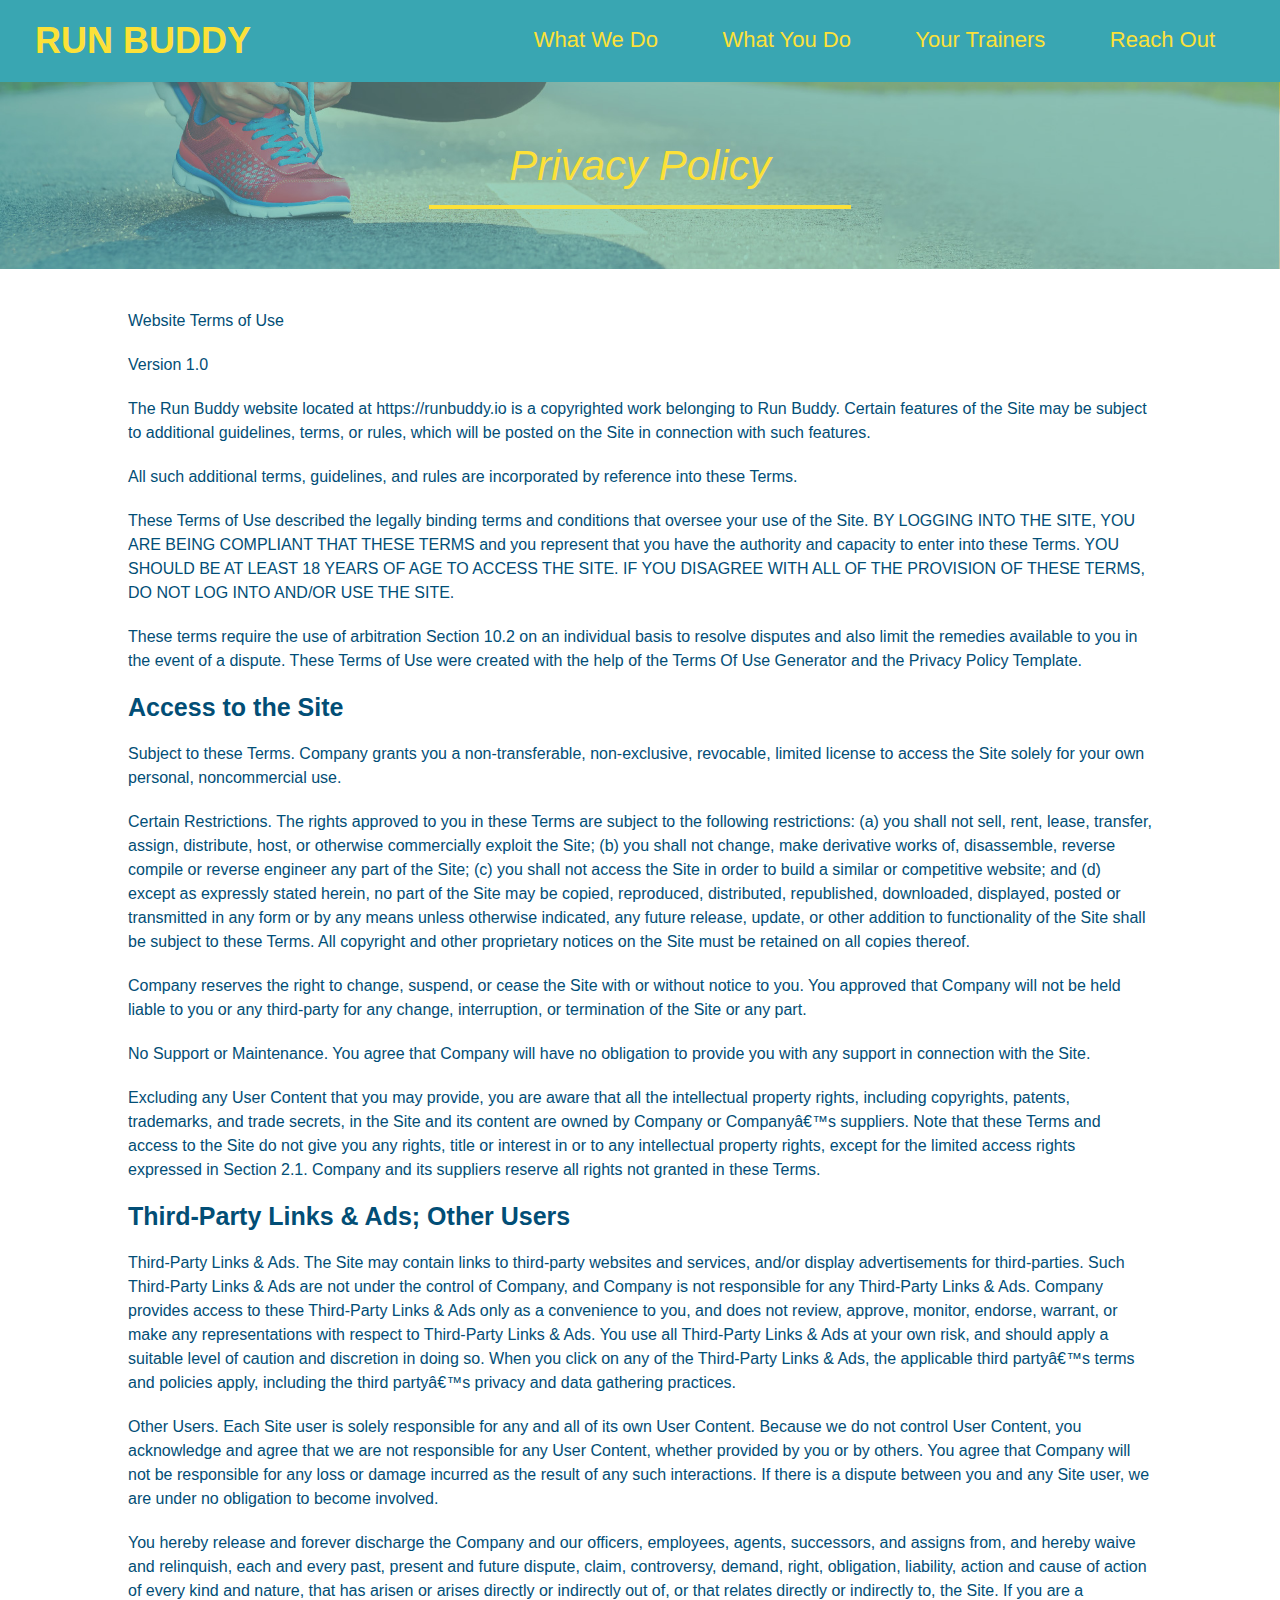
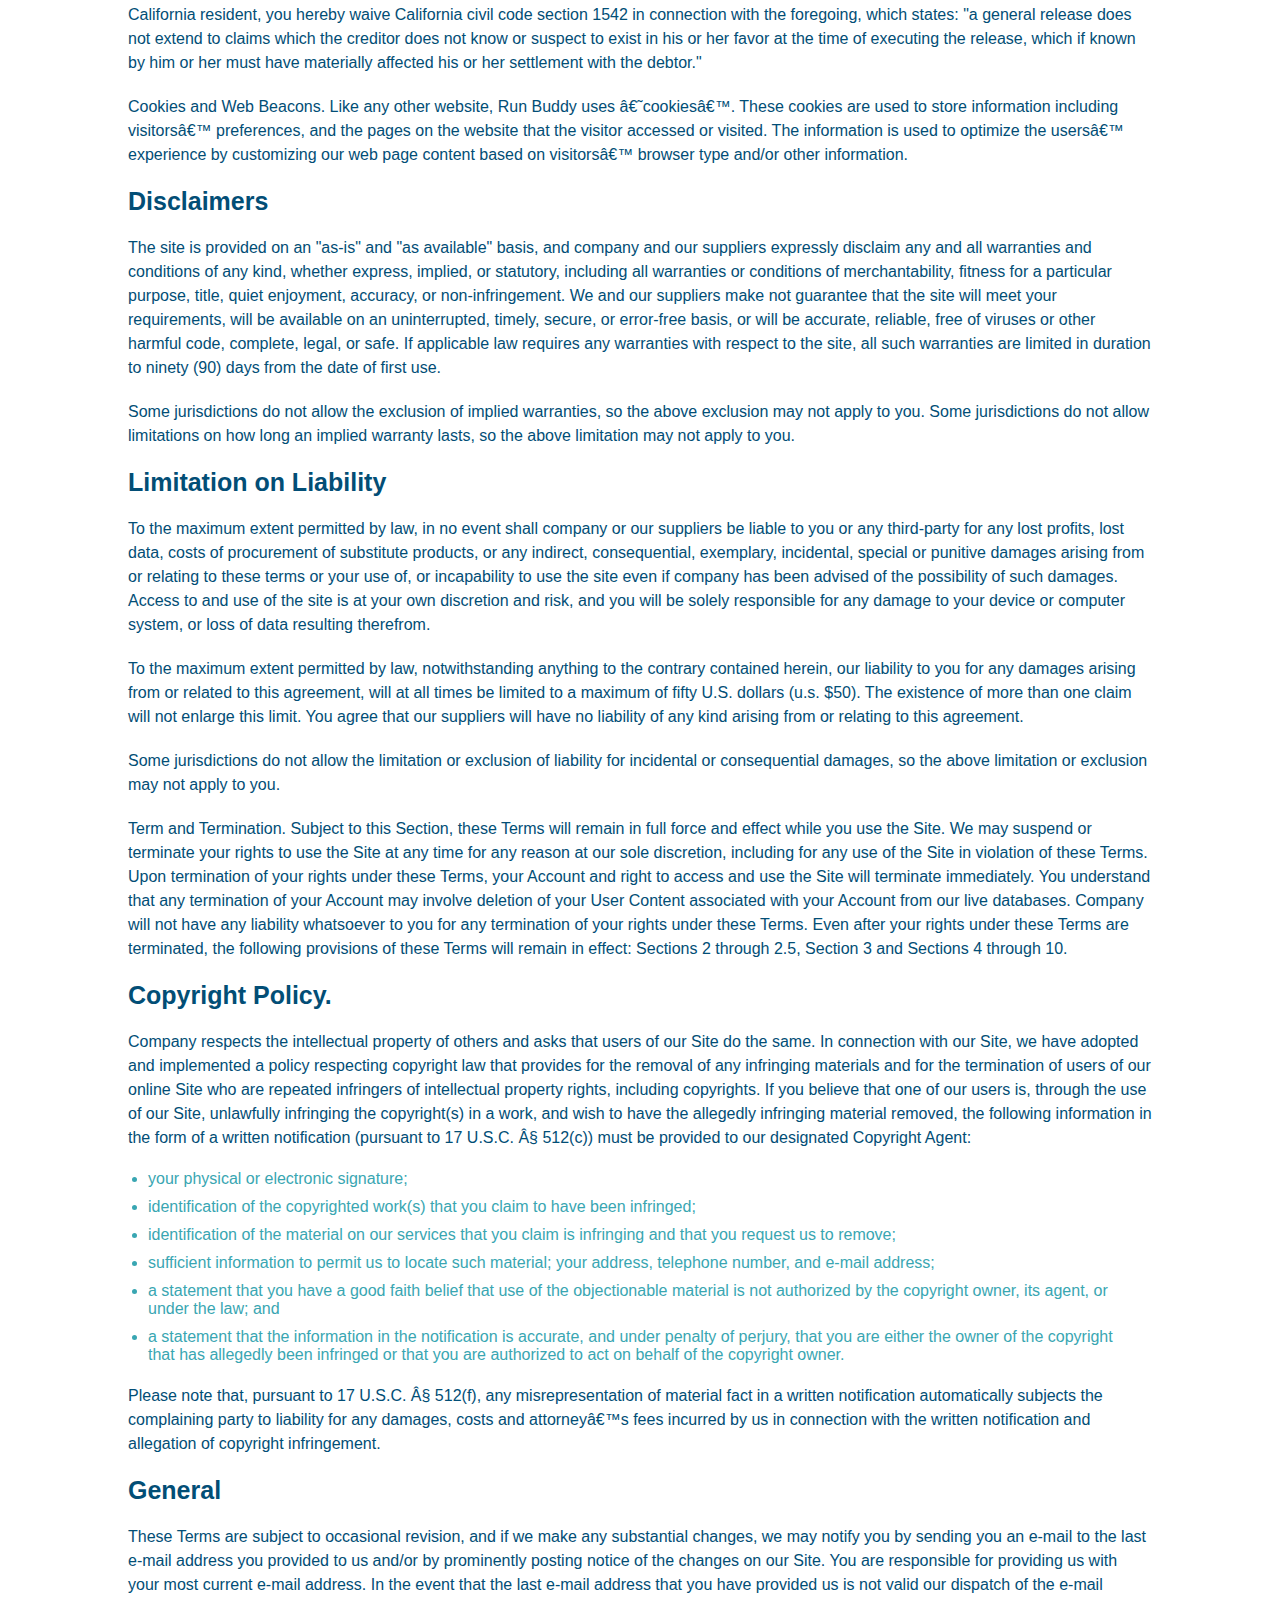
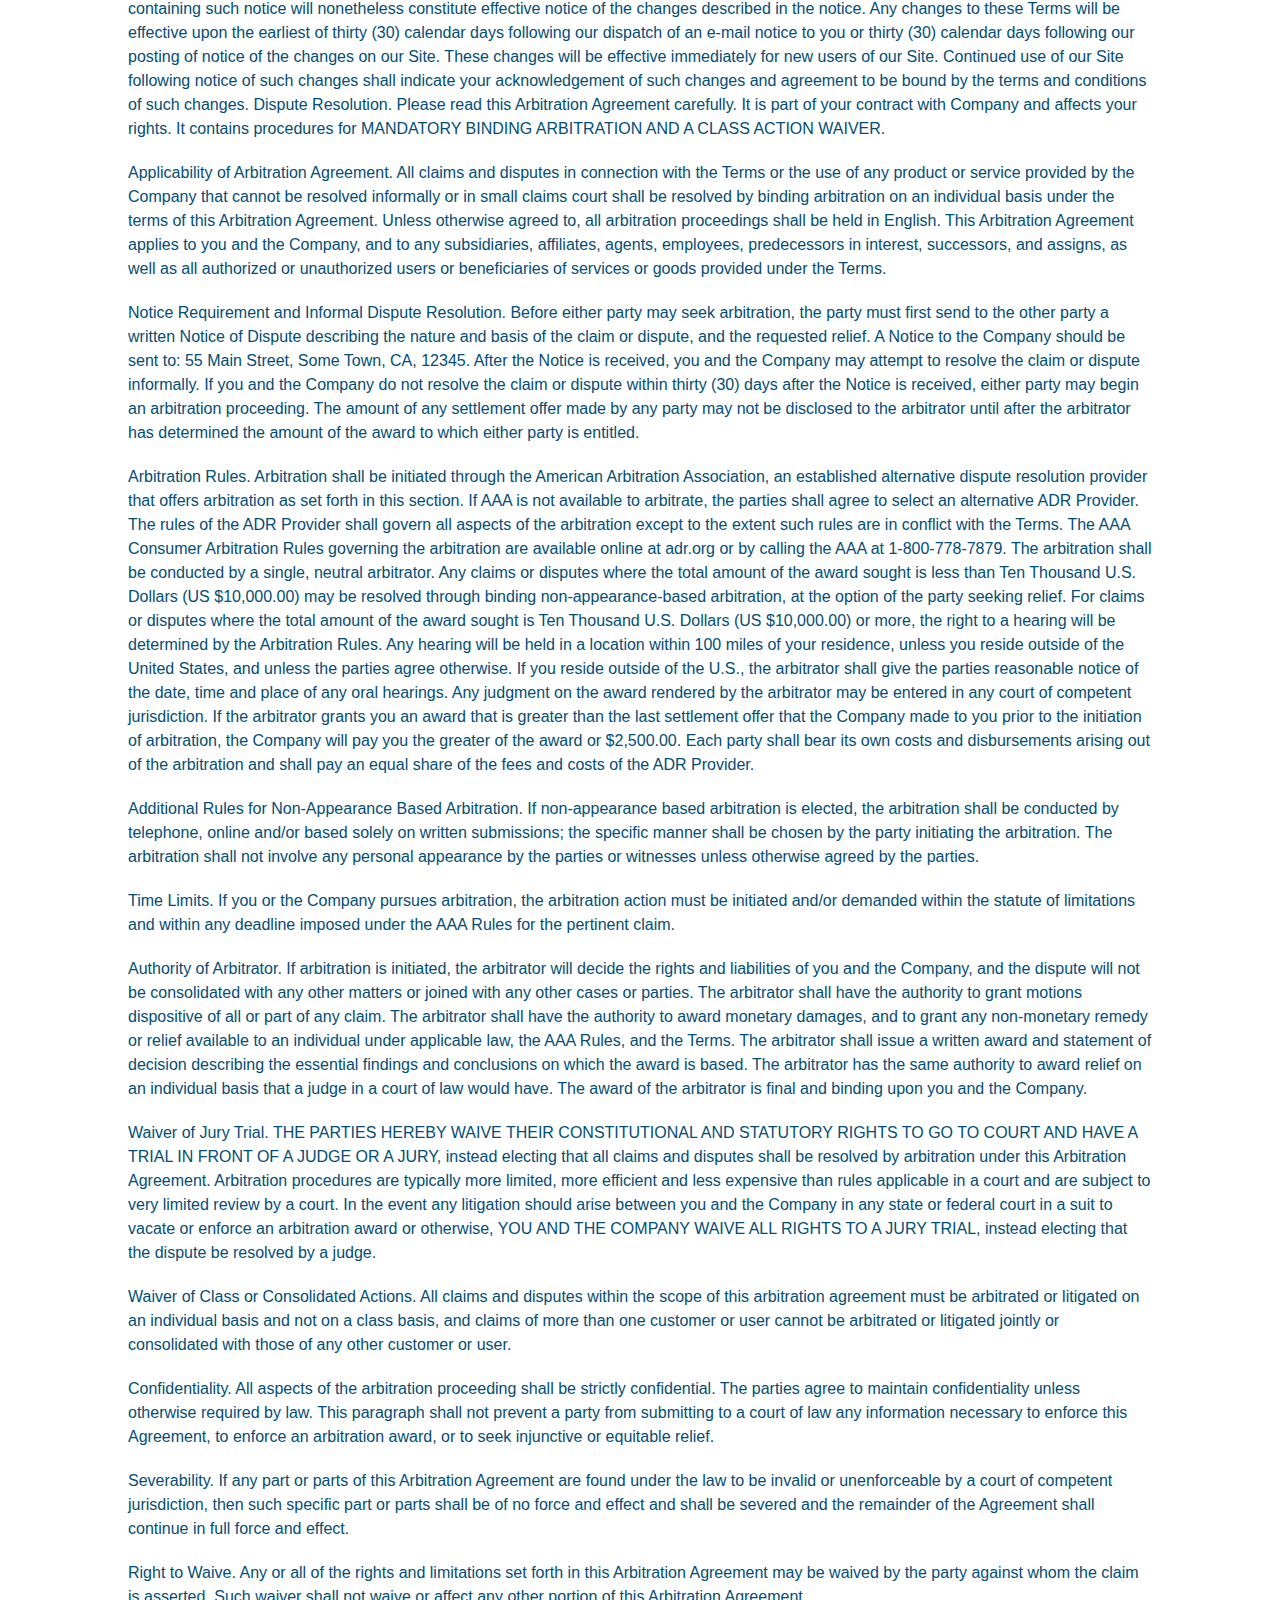
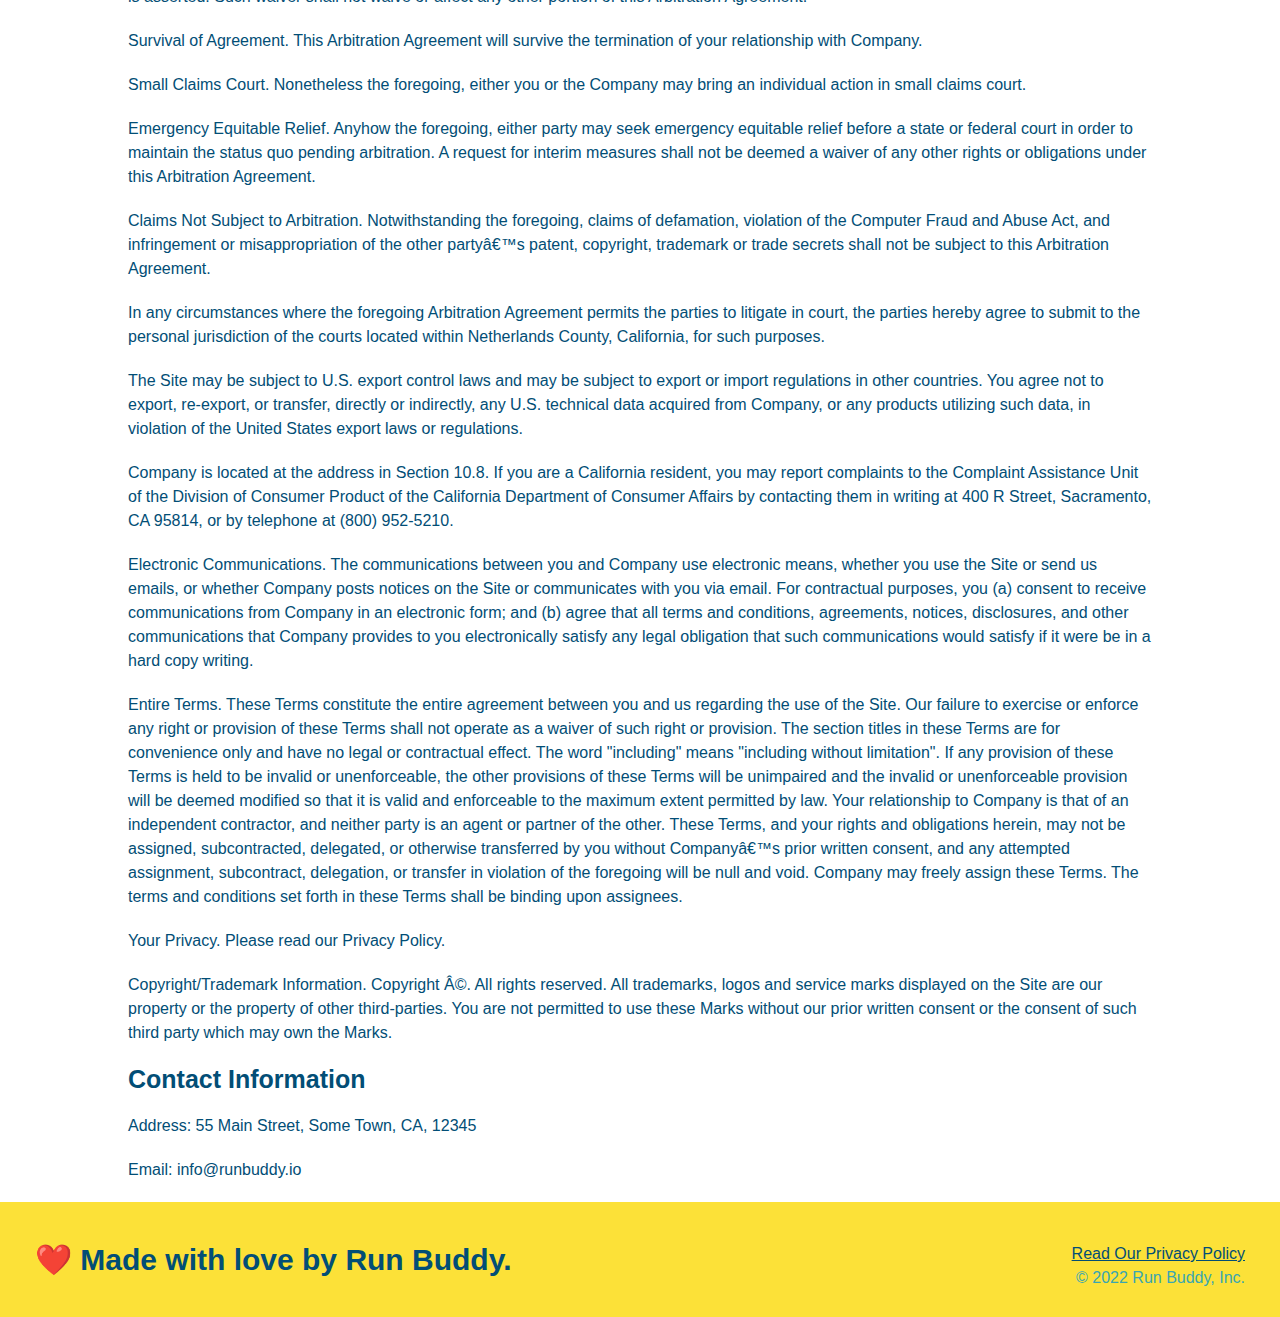
==== privacy-policy.html @ 457706b3 "Added privacy policy." ====
<!DOCTYPE html>
<html lang="en">
    <head>
        <link rel="stylesheet" href="./assets/css/style.css" />
        <link rel="stylesheet" href="./assets/css/secondary-styles.css" />
        <meta charset="UTF-8" />
        <title>Privacy Policy - Run Buddy</title>
    </head>
    <body>
        <!-- Navigation -->
        <header>
            <h1>
                <a href="./index.html">RUN BUDDY</a>
            </h1>
            <nav>
                <ul>
                    <li>
                        <a href="./index.html#what-we-do">What We Do</a>
                    </li>
                    <li>
                        <a href="./index.html#what-you-do">What You Do</a>
                    </li>
                    <li>
                        <a href="./index.html#your-trainers">Your Trainers</a>
                    </li>
                    <li>
                        <a href="./index.html#reach-out">Reach Out</a>
                    </li>
                </ul>
            </nav>
        </header>

        <section class="hero">
            <h2 class="page-title">Privacy Policy</h2>
        </section>

        <article class="secondary-content">
            <p>Website Terms of Use</p>

            <p>Version 1.0</p>

            <p>
                The Run Buddy website located at https://runbuddy.io is a copyrighted work belonging to Run Buddy.
                Certain features of the Site may be subject to additional guidelines, terms, or rules, which will be
                posted on the Site in connection with such features.
            </p>

            <p>All such additional terms, guidelines, and rules are incorporated by reference into these Terms.</p>

            <p>
                These Terms of Use described the legally binding terms and conditions that oversee your use of the Site.
                BY LOGGING INTO THE SITE, YOU ARE BEING COMPLIANT THAT THESE TERMS and you represent that you have the
                authority and capacity to enter into these Terms. YOU SHOULD BE AT LEAST 18 YEARS OF AGE TO ACCESS THE
                SITE. IF YOU DISAGREE WITH ALL OF THE PROVISION OF THESE TERMS, DO NOT LOG INTO AND/OR USE THE SITE.
            </p>

            <p>
                These terms require the use of arbitration Section 10.2 on an individual basis to resolve disputes and
                also limit the remedies available to you in the event of a dispute. These Terms of Use were created with
                the help of the Terms Of Use Generator and the Privacy Policy Template.
            </p>

            <h3>Access to the Site</h3>

            <p>
                Subject to these Terms. Company grants you a non-transferable, non-exclusive, revocable, limited license
                to access the Site solely for your own personal, noncommercial use.
            </p>

            <p>
                Certain Restrictions. The rights approved to you in these Terms are subject to the following
                restrictions: (a) you shall not sell, rent, lease, transfer, assign, distribute, host, or otherwise
                commercially exploit the Site; (b) you shall not change, make derivative works of, disassemble, reverse
                compile or reverse engineer any part of the Site; (c) you shall not access the Site in order to build a
                similar or competitive website; and (d) except as expressly stated herein, no part of the Site may be
                copied, reproduced, distributed, republished, downloaded, displayed, posted or transmitted in any form
                or by any means unless otherwise indicated, any future release, update, or other addition to
                functionality of the Site shall be subject to these Terms. All copyright and other proprietary notices
                on the Site must be retained on all copies thereof.
            </p>

            <p>
                Company reserves the right to change, suspend, or cease the Site with or without notice to you. You
                approved that Company will not be held liable to you or any third-party for any change, interruption, or
                termination of the Site or any part.
            </p>

            <p>
                No Support or Maintenance. You agree that Company will have no obligation to provide you with any
                support in connection with the Site.
            </p>

            <p>
                Excluding any User Content that you may provide, you are aware that all the intellectual property
                rights, including copyrights, patents, trademarks, and trade secrets, in the Site and its content are
                owned by Company or Companyâ€™s suppliers. Note that these Terms and access to the Site do not give you
                any rights, title or interest in or to any intellectual property rights, except for the limited access
                rights expressed in Section 2.1. Company and its suppliers reserve all rights not granted in these
                Terms.
            </p>

            <h3>Third-Party Links & Ads; Other Users</h3>

            <p>
                Third-Party Links & Ads. The Site may contain links to third-party websites and services, and/or display
                advertisements for third-parties. Such Third-Party Links & Ads are not under the control of Company, and
                Company is not responsible for any Third-Party Links & Ads. Company provides access to these Third-Party
                Links & Ads only as a convenience to you, and does not review, approve, monitor, endorse, warrant, or
                make any representations with respect to Third-Party Links & Ads. You use all Third-Party Links & Ads at
                your own risk, and should apply a suitable level of caution and discretion in doing so. When you click
                on any of the Third-Party Links & Ads, the applicable third partyâ€™s terms and policies apply,
                including the third partyâ€™s privacy and data gathering practices.
            </p>

            <p>
                Other Users. Each Site user is solely responsible for any and all of its own User Content. Because we do
                not control User Content, you acknowledge and agree that we are not responsible for any User Content,
                whether provided by you or by others. You agree that Company will not be responsible for any loss or
                damage incurred as the result of any such interactions. If there is a dispute between you and any Site
                user, we are under no obligation to become involved.
            </p>

            <p>
                You hereby release and forever discharge the Company and our officers, employees, agents, successors,
                and assigns from, and hereby waive and relinquish, each and every past, present and future dispute,
                claim, controversy, demand, right, obligation, liability, action and cause of action of every kind and
                nature, that has arisen or arises directly or indirectly out of, or that relates directly or indirectly
                to, the Site. If you are a California resident, you hereby waive California civil code section 1542 in
                connection with the foregoing, which states: "a general release does not extend to claims which the
                creditor does not know or suspect to exist in his or her favor at the time of executing the release,
                which if known by him or her must have materially affected his or her settlement with the debtor."
            </p>

            <p>
                Cookies and Web Beacons. Like any other website, Run Buddy uses â€˜cookiesâ€™. These cookies are used to
                store information including visitorsâ€™ preferences, and the pages on the website that the visitor
                accessed or visited. The information is used to optimize the usersâ€™ experience by customizing our web
                page content based on visitorsâ€™ browser type and/or other information.
            </p>

            <h3>Disclaimers</h3>

            <p>
                The site is provided on an "as-is" and "as available" basis, and company and our suppliers expressly
                disclaim any and all warranties and conditions of any kind, whether express, implied, or statutory,
                including all warranties or conditions of merchantability, fitness for a particular purpose, title,
                quiet enjoyment, accuracy, or non-infringement. We and our suppliers make not guarantee that the site
                will meet your requirements, will be available on an uninterrupted, timely, secure, or error-free basis,
                or will be accurate, reliable, free of viruses or other harmful code, complete, legal, or safe. If
                applicable law requires any warranties with respect to the site, all such warranties are limited in
                duration to ninety (90) days from the date of first use.
            </p>

            <p>
                Some jurisdictions do not allow the exclusion of implied warranties, so the above exclusion may not
                apply to you. Some jurisdictions do not allow limitations on how long an implied warranty lasts, so the
                above limitation may not apply to you.
            </p>

            <h3>Limitation on Liability</h3>

            <p>
                To the maximum extent permitted by law, in no event shall company or our suppliers be liable to you or
                any third-party for any lost profits, lost data, costs of procurement of substitute products, or any
                indirect, consequential, exemplary, incidental, special or punitive damages arising from or relating to
                these terms or your use of, or incapability to use the site even if company has been advised of the
                possibility of such damages. Access to and use of the site is at your own discretion and risk, and you
                will be solely responsible for any damage to your device or computer system, or loss of data resulting
                therefrom.
            </p>

            <p>
                To the maximum extent permitted by law, notwithstanding anything to the contrary contained herein, our
                liability to you for any damages arising from or related to this agreement, will at all times be limited
                to a maximum of fifty U.S. dollars (u.s. $50). The existence of more than one claim will not enlarge
                this limit. You agree that our suppliers will have no liability of any kind arising from or relating to
                this agreement.
            </p>

            <p>
                Some jurisdictions do not allow the limitation or exclusion of liability for incidental or consequential
                damages, so the above limitation or exclusion may not apply to you.
            </p>

            <p>
                Term and Termination. Subject to this Section, these Terms will remain in full force and effect while
                you use the Site. We may suspend or terminate your rights to use the Site at any time for any reason at
                our sole discretion, including for any use of the Site in violation of these Terms. Upon termination of
                your rights under these Terms, your Account and right to access and use the Site will terminate
                immediately. You understand that any termination of your Account may involve deletion of your User
                Content associated with your Account from our live databases. Company will not have any liability
                whatsoever to you for any termination of your rights under these Terms. Even after your rights under
                these Terms are terminated, the following provisions of these Terms will remain in effect: Sections 2
                through 2.5, Section 3 and Sections 4 through 10.
            </p>

            <h3>Copyright Policy.</h3>

            <p>
                Company respects the intellectual property of others and asks that users of our Site do the same. In
                connection with our Site, we have adopted and implemented a policy respecting copyright law that
                provides for the removal of any infringing materials and for the termination of users of our online Site
                who are repeated infringers of intellectual property rights, including copyrights. If you believe that
                one of our users is, through the use of our Site, unlawfully infringing the copyright(s) in a work, and
                wish to have the allegedly infringing material removed, the following information in the form of a
                written notification (pursuant to 17 U.S.C. Â§ 512(c)) must be provided to our designated Copyright
                Agent:
            </p>

            <ul>
                <li>your physical or electronic signature;</li>
                <li>identification of the copyrighted work(s) that you claim to have been infringed;</li>
                <li>
                    identification of the material on our services that you claim is infringing and that you request us
                    to remove;
                </li>
                <li>
                    sufficient information to permit us to locate such material; your address, telephone number, and
                    e-mail address;
                </li>
                <li>
                    a statement that you have a good faith belief that use of the objectionable material is not
                    authorized by the copyright owner, its agent, or under the law; and
                </li>
                <li>
                    a statement that the information in the notification is accurate, and under penalty of perjury, that
                    you are either the owner of the copyright that has allegedly been infringed or that you are
                    authorized to act on behalf of the copyright owner.
                </li>
            </ul>

            <p>
                Please note that, pursuant to 17 U.S.C. Â§ 512(f), any misrepresentation of material fact in a written
                notification automatically subjects the complaining party to liability for any damages, costs and
                attorneyâ€™s fees incurred by us in connection with the written notification and allegation of copyright
                infringement.
            </p>

            <h3>General</h3>

            <p>
                These Terms are subject to occasional revision, and if we make any substantial changes, we may notify
                you by sending you an e-mail to the last e-mail address you provided to us and/or by prominently posting
                notice of the changes on our Site. You are responsible for providing us with your most current e-mail
                address. In the event that the last e-mail address that you have provided us is not valid our dispatch
                of the e-mail containing such notice will nonetheless constitute effective notice of the changes
                described in the notice. Any changes to these Terms will be effective upon the earliest of thirty (30)
                calendar days following our dispatch of an e-mail notice to you or thirty (30) calendar days following
                our posting of notice of the changes on our Site. These changes will be effective immediately for new
                users of our Site. Continued use of our Site following notice of such changes shall indicate your
                acknowledgement of such changes and agreement to be bound by the terms and conditions of such changes.
                Dispute Resolution. Please read this Arbitration Agreement carefully. It is part of your contract with
                Company and affects your rights. It contains procedures for MANDATORY BINDING ARBITRATION AND A CLASS
                ACTION WAIVER.
            </p>

            <p>
                Applicability of Arbitration Agreement. All claims and disputes in connection with the Terms or the use
                of any product or service provided by the Company that cannot be resolved informally or in small claims
                court shall be resolved by binding arbitration on an individual basis under the terms of this
                Arbitration Agreement. Unless otherwise agreed to, all arbitration proceedings shall be held in English.
                This Arbitration Agreement applies to you and the Company, and to any subsidiaries, affiliates, agents,
                employees, predecessors in interest, successors, and assigns, as well as all authorized or unauthorized
                users or beneficiaries of services or goods provided under the Terms.
            </p>

            <p>
                Notice Requirement and Informal Dispute Resolution. Before either party may seek arbitration, the party
                must first send to the other party a written Notice of Dispute describing the nature and basis of the
                claim or dispute, and the requested relief. A Notice to the Company should be sent to: 55 Main Street,
                Some Town, CA, 12345. After the Notice is received, you and the Company may attempt to resolve the claim
                or dispute informally. If you and the Company do not resolve the claim or dispute within thirty (30)
                days after the Notice is received, either party may begin an arbitration proceeding. The amount of any
                settlement offer made by any party may not be disclosed to the arbitrator until after the arbitrator has
                determined the amount of the award to which either party is entitled.
            </p>

            <p>
                Arbitration Rules. Arbitration shall be initiated through the American Arbitration Association, an
                established alternative dispute resolution provider that offers arbitration as set forth in this
                section. If AAA is not available to arbitrate, the parties shall agree to select an alternative ADR
                Provider. The rules of the ADR Provider shall govern all aspects of the arbitration except to the extent
                such rules are in conflict with the Terms. The AAA Consumer Arbitration Rules governing the arbitration
                are available online at adr.org or by calling the AAA at 1-800-778-7879. The arbitration shall be
                conducted by a single, neutral arbitrator. Any claims or disputes where the total amount of the award
                sought is less than Ten Thousand U.S. Dollars (US $10,000.00) may be resolved through binding
                non-appearance-based arbitration, at the option of the party seeking relief. For claims or disputes
                where the total amount of the award sought is Ten Thousand U.S. Dollars (US $10,000.00) or more, the
                right to a hearing will be determined by the Arbitration Rules. Any hearing will be held in a location
                within 100 miles of your residence, unless you reside outside of the United States, and unless the
                parties agree otherwise. If you reside outside of the U.S., the arbitrator shall give the parties
                reasonable notice of the date, time and place of any oral hearings. Any judgment on the award rendered
                by the arbitrator may be entered in any court of competent jurisdiction. If the arbitrator grants you an
                award that is greater than the last settlement offer that the Company made to you prior to the
                initiation of arbitration, the Company will pay you the greater of the award or $2,500.00. Each party
                shall bear its own costs and disbursements arising out of the arbitration and shall pay an equal share
                of the fees and costs of the ADR Provider.
            </p>

            <p>
                Additional Rules for Non-Appearance Based Arbitration. If non-appearance based arbitration is elected,
                the arbitration shall be conducted by telephone, online and/or based solely on written submissions; the
                specific manner shall be chosen by the party initiating the arbitration. The arbitration shall not
                involve any personal appearance by the parties or witnesses unless otherwise agreed by the parties.
            </p>

            <p>
                Time Limits. If you or the Company pursues arbitration, the arbitration action must be initiated and/or
                demanded within the statute of limitations and within any deadline imposed under the AAA Rules for the
                pertinent claim.
            </p>

            <p>
                Authority of Arbitrator. If arbitration is initiated, the arbitrator will decide the rights and
                liabilities of you and the Company, and the dispute will not be consolidated with any other matters or
                joined with any other cases or parties. The arbitrator shall have the authority to grant motions
                dispositive of all or part of any claim. The arbitrator shall have the authority to award monetary
                damages, and to grant any non-monetary remedy or relief available to an individual under applicable law,
                the AAA Rules, and the Terms. The arbitrator shall issue a written award and statement of decision
                describing the essential findings and conclusions on which the award is based. The arbitrator has the
                same authority to award relief on an individual basis that a judge in a court of law would have. The
                award of the arbitrator is final and binding upon you and the Company.
            </p>

            <p>
                Waiver of Jury Trial. THE PARTIES HEREBY WAIVE THEIR CONSTITUTIONAL AND STATUTORY RIGHTS TO GO TO COURT
                AND HAVE A TRIAL IN FRONT OF A JUDGE OR A JURY, instead electing that all claims and disputes shall be
                resolved by arbitration under this Arbitration Agreement. Arbitration procedures are typically more
                limited, more efficient and less expensive than rules applicable in a court and are subject to very
                limited review by a court. In the event any litigation should arise between you and the Company in any
                state or federal court in a suit to vacate or enforce an arbitration award or otherwise, YOU AND THE
                COMPANY WAIVE ALL RIGHTS TO A JURY TRIAL, instead electing that the dispute be resolved by a judge.
            </p>

            <p>
                Waiver of Class or Consolidated Actions. All claims and disputes within the scope of this arbitration
                agreement must be arbitrated or litigated on an individual basis and not on a class basis, and claims of
                more than one customer or user cannot be arbitrated or litigated jointly or consolidated with those of
                any other customer or user.
            </p>

            <p>
                Confidentiality. All aspects of the arbitration proceeding shall be strictly confidential. The parties
                agree to maintain confidentiality unless otherwise required by law. This paragraph shall not prevent a
                party from submitting to a court of law any information necessary to enforce this Agreement, to enforce
                an arbitration award, or to seek injunctive or equitable relief.
            </p>

            <p>
                Severability. If any part or parts of this Arbitration Agreement are found under the law to be invalid
                or unenforceable by a court of competent jurisdiction, then such specific part or parts shall be of no
                force and effect and shall be severed and the remainder of the Agreement shall continue in full force
                and effect.
            </p>

            <p>
                Right to Waive. Any or all of the rights and limitations set forth in this Arbitration Agreement may be
                waived by the party against whom the claim is asserted. Such waiver shall not waive or affect any other
                portion of this Arbitration Agreement.
            </p>

            <p>
                Survival of Agreement. This Arbitration Agreement will survive the termination of your relationship with
                Company.
            </p>

            <p>
                Small Claims Court. Nonetheless the foregoing, either you or the Company may bring an individual action
                in small claims court.
            </p>

            <p>
                Emergency Equitable Relief. Anyhow the foregoing, either party may seek emergency equitable relief
                before a state or federal court in order to maintain the status quo pending arbitration. A request for
                interim measures shall not be deemed a waiver of any other rights or obligations under this Arbitration
                Agreement.
            </p>

            <p>
                Claims Not Subject to Arbitration. Notwithstanding the foregoing, claims of defamation, violation of the
                Computer Fraud and Abuse Act, and infringement or misappropriation of the other partyâ€™s patent,
                copyright, trademark or trade secrets shall not be subject to this Arbitration Agreement.
            </p>

            <p>
                In any circumstances where the foregoing Arbitration Agreement permits the parties to litigate in court,
                the parties hereby agree to submit to the personal jurisdiction of the courts located within Netherlands
                County, California, for such purposes.
            </p>

            <p>
                The Site may be subject to U.S. export control laws and may be subject to export or import regulations
                in other countries. You agree not to export, re-export, or transfer, directly or indirectly, any U.S.
                technical data acquired from Company, or any products utilizing such data, in violation of the United
                States export laws or regulations.
            </p>

            <p>
                Company is located at the address in Section 10.8. If you are a California resident, you may report
                complaints to the Complaint Assistance Unit of the Division of Consumer Product of the California
                Department of Consumer Affairs by contacting them in writing at 400 R Street, Sacramento, CA 95814, or
                by telephone at (800) 952-5210.
            </p>

            <p>
                Electronic Communications. The communications between you and Company use electronic means, whether you
                use the Site or send us emails, or whether Company posts notices on the Site or communicates with you
                via email. For contractual purposes, you (a) consent to receive communications from Company in an
                electronic form; and (b) agree that all terms and conditions, agreements, notices, disclosures, and
                other communications that Company provides to you electronically satisfy any legal obligation that such
                communications would satisfy if it were be in a hard copy writing.
            </p>

            <p>
                Entire Terms. These Terms constitute the entire agreement between you and us regarding the use of the
                Site. Our failure to exercise or enforce any right or provision of these Terms shall not operate as a
                waiver of such right or provision. The section titles in these Terms are for convenience only and have
                no legal or contractual effect. The word "including" means "including without limitation". If any
                provision of these Terms is held to be invalid or unenforceable, the other provisions of these Terms
                will be unimpaired and the invalid or unenforceable provision will be deemed modified so that it is
                valid and enforceable to the maximum extent permitted by law. Your relationship to Company is that of an
                independent contractor, and neither party is an agent or partner of the other. These Terms, and your
                rights and obligations herein, may not be assigned, subcontracted, delegated, or otherwise transferred
                by you without Companyâ€™s prior written consent, and any attempted assignment, subcontract, delegation,
                or transfer in violation of the foregoing will be null and void. Company may freely assign these Terms.
                The terms and conditions set forth in these Terms shall be binding upon assignees.
            </p>

            <p>Your Privacy. Please read our Privacy Policy.</p>

            <p>
                Copyright/Trademark Information. Copyright Â©. All rights reserved. All trademarks, logos and service
                marks displayed on the Site are our property or the property of other third-parties. You are not
                permitted to use these Marks without our prior written consent or the consent of such third party which
                may own the Marks.
            </p>

            <h3>Contact Information</h3>

            <p>Address: 55 Main Street, Some Town, CA, 12345</p>

            <p>Email: info@runbuddy.io</p>
        </article>

        <!-- Footer -->
        <footer>
            <h2>❤️ Made with love by Run Buddy.</h2>
            <div>
                <a href="#">Read Our Privacy Policy</a><br />
                &copy; 2022 Run Buddy, Inc.
            </div>
        </footer>
    </body>
</html>
---- assets/css/style.css ----
* {
    margin: 0;
    padding: 0;
    box-sizing: border-box;
}

/* This is a comment */
body {
    color: #39a6b2;
    font-family: Helvetica, Arial, sans-serif;
}

/* Apply Styles to HEader */
header {
    padding: 20px 35px;
    background-color: #39a6b2;
}

header h1 {
    font-weight: bold;
    font-size: 36px;
    color: #fce138;
    margin: 0;
    display: inline;
}

header a {
    text-decoration: none;
    color: #fce138;
}

header nav {
    float: right;
    margin: 7px 0;
}

header nav ul li {
    display: inline;
}

header nav ul li a {
    margin: 0 30px;
    font-weight: lighter;
    font-size: 22px;
}

footer {
    background: #fce138;
    width: 100%;
    padding: 40px 35px;
}

footer h2 {
    display: inline;
    color: #024e76;
    font-size: 30px;
    margin: 0;
}

footer div {
    float: right;
    line-height: 1.5;
    text-align: right;
}

footer a {
    color: #024e76;
}

section {
    padding: 60px;
}

.section-title {
    font-size: 55px;
    color: #024e76;
    margin-bottom: 35px;
    padding: 0 100px 20px 100px;
    display: inline-block;
    border-bottom: 3px solid;
}

.primary-border {
    border-color: #fce138;
}

.secondary-border {
    border-color: #39a6b2;
}

/* Hero Style Start */
.hero {
    background-image: url('../images/hero-bg.jpg');
    height: 600px;
    background-size: cover;
    background-position: center;
    position: relative;
}
/* Hero Style End */

.hero-form {
    color: #024e76;
    background-color: #fce138;
    padding: 20px;
    width: 500px;
    border: solid 3px #024e76;
    position: absolute;
    bottom: 120px;
    right: 140px;
}

.hero-form h3 {
    font-size: 24px;
    margin: 0;
}

.hero-form p {
    margin: 5px 0 15px 0;
}

.form-input {
    border: 1px solid #024e76;
    display: block;
    padding: 7px 15px;
    font-size: 16px;
    color: #024e76;
    width: 100%;
    margin-bottom: 15px;
}

.hero-form label {
    margin: 0 5px;
}

.hero-form button {
    background-color: #024e76;
    color: #fce138;
    padding: 10px 20px;
    border: none;
    font-size: 16px;
}

.intro {
    text-align: center;
}

.intro p {
    line-height: 1.7;
    color: #39a6b2;
    width: 80%;
    font-size: 20px;
    margin: 0 auto;
}

.steps {
    text-align: center;
    background: #fce138;
}

.steps div {
    margin-bottom: 80px;
}

.steps img {
    width: 15%;
    margin: 10px 0;
}

.steps h3 {
    color: #024e76;
    font-size: 46px;
    margin-top: 10px;
}

.steps p {
    color: #39a6b2;
    font-size: 23px;
}

.steps span {
    font-size: 38px;
}

.trainers {
    text-align: center;
}

.trainer {
    width: 900px;
    margin: 0 auto 30px auto;
    background: #024e76;
    color: #fce138;
    overflow: auto;
}

.trainer img {
    width: 35%;
    float: left;
}

.trainer-bio {
    padding: 35px;
    float: left;
    width: 65%;
}

.text-left {
    text-align: left;
}

.text-right {
    text-align: right;
}

.trainer-bio h3 {
    font-size: 32px;
    margin-bottom: 8px;
}

.trainer-bio h4 {
    font-weight: lighter;
    font-size: 26px;
    margin-bottom: 25px;
}

.trainer-bio p {
    font-size: 17px;
    line-height: 1.3;
}

/* Reach Out Styles Start */
.contact {
    text-align: center;
    background: #024e76;
}

.contact h2 {
    color: #fce138;
}

.contact-info iframe {
    width: 400px;
    height: 400px;
}

.contact-info div {
    width: 410px;
    display: inline-block;
    vertical-align: top;
    text-align: left;
    margin: 30px 0 0 60px;
    color: #ffffff;
}

.contact-info h3 {
    color: #fce138;
    font-size: 32px;
}

.contact-info p,
.contact-info address {
    margin: 20px 0;
    line-height: 1.5;
    font-size: 20px;
    font-style: normal;
}

.contact-info a {
    color: #fce138;
}
/* Reach Out Styles End */
---- assets/css/secondary-styles.css ----
/* homepage hero */
.hero {
    background-position: bottom;
    height: auto;
    text-align: center;
    margin-bottom: 40px;
}

/* secondary page hero */
/* .hero-secondary {
    margin: 20px;
    background-color: black;
    font-size: 20px;
    color: red;
} */

/* Page Title */
.page-title {
    color: #fce138;
    display: inline-block;
    border-bottom: 4px solid #fce138;
    padding: 0 80px 15px 80px;
    font-weight: normal;
    font-size: 42px;
    font-style: italic;
}

.secondary-content {
    width: 80%;
    margin: 0 auto;
    color: #024e76;
}

.secondary-content h3 {
    font-size: 25px;
    margin: 20px 0;
}

.secondary-content p {
    font-size: 16px;
    line-height: 1.5;
    margin: 20px 0;
}

.secondary-content ul {
    margin: 15px 20px;
}

.secondary-content li {
    color: #39a6b2;
    margin: 10px 0;
}
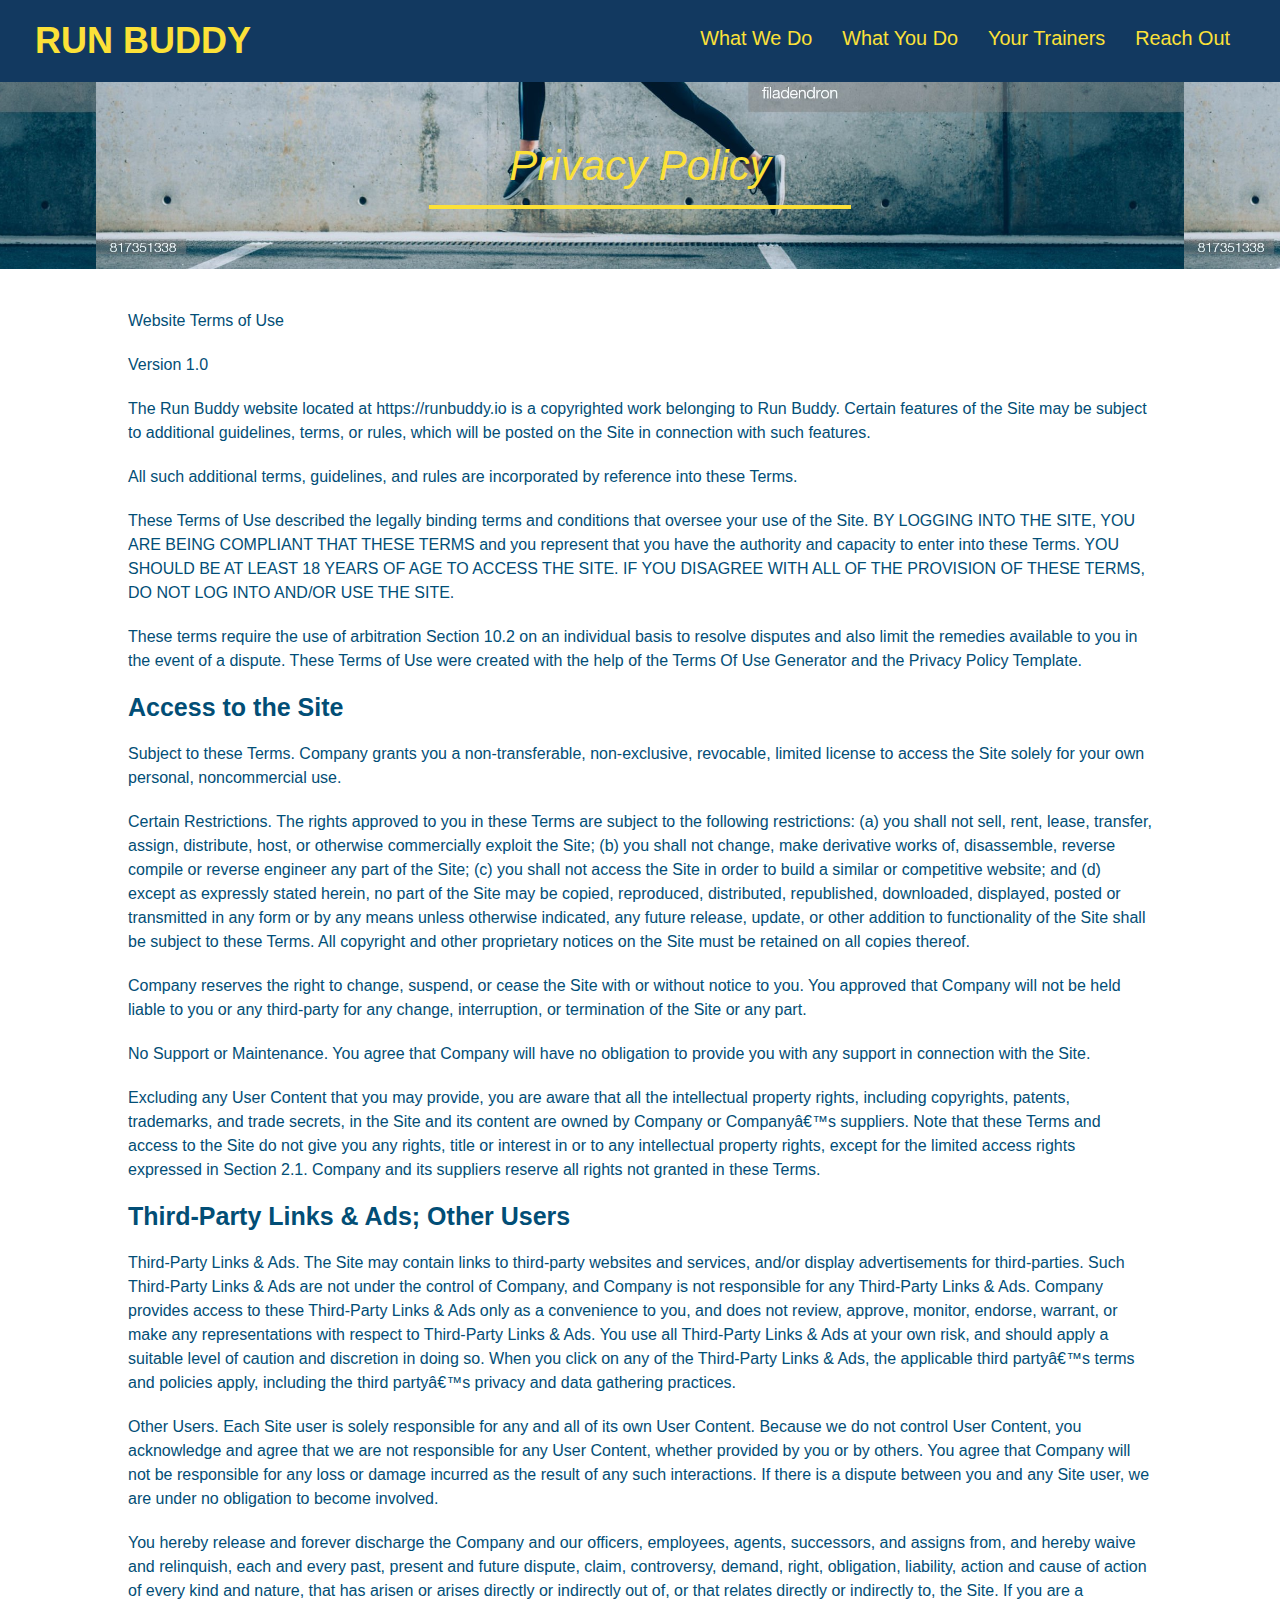
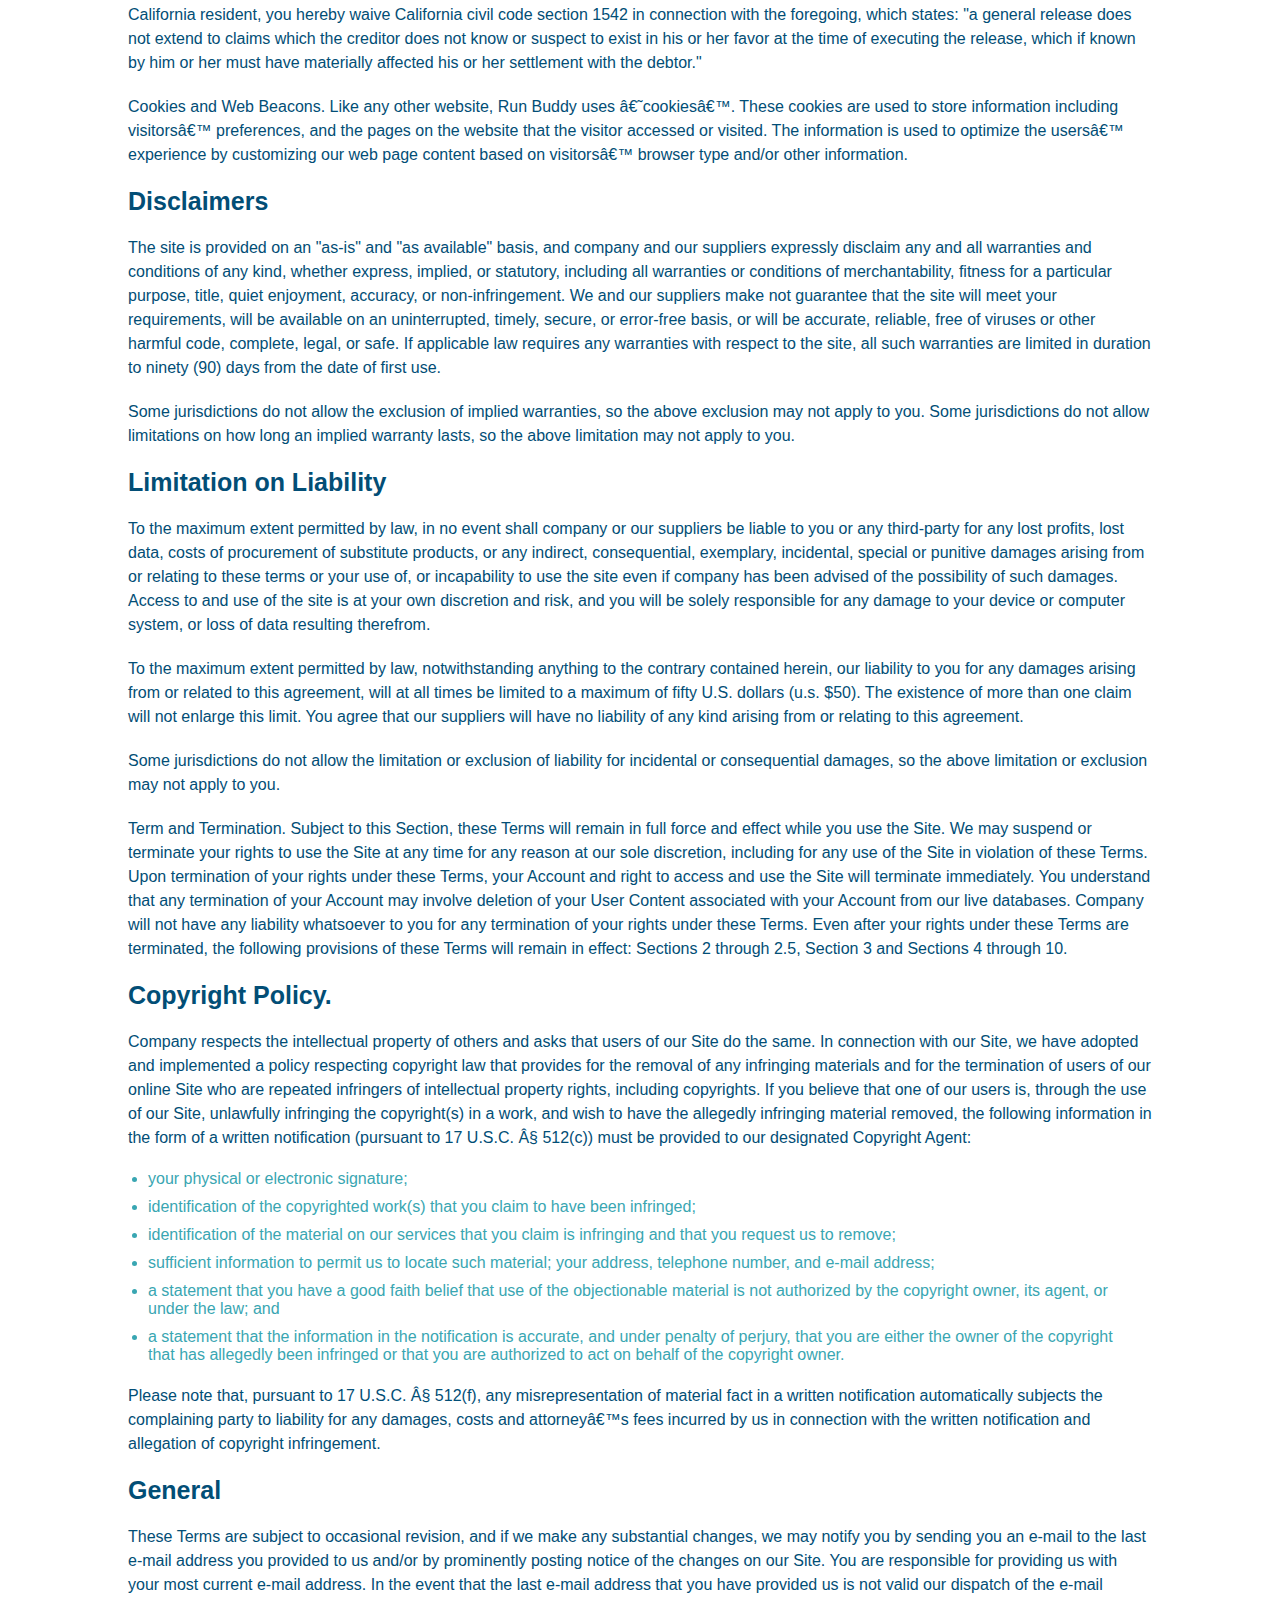
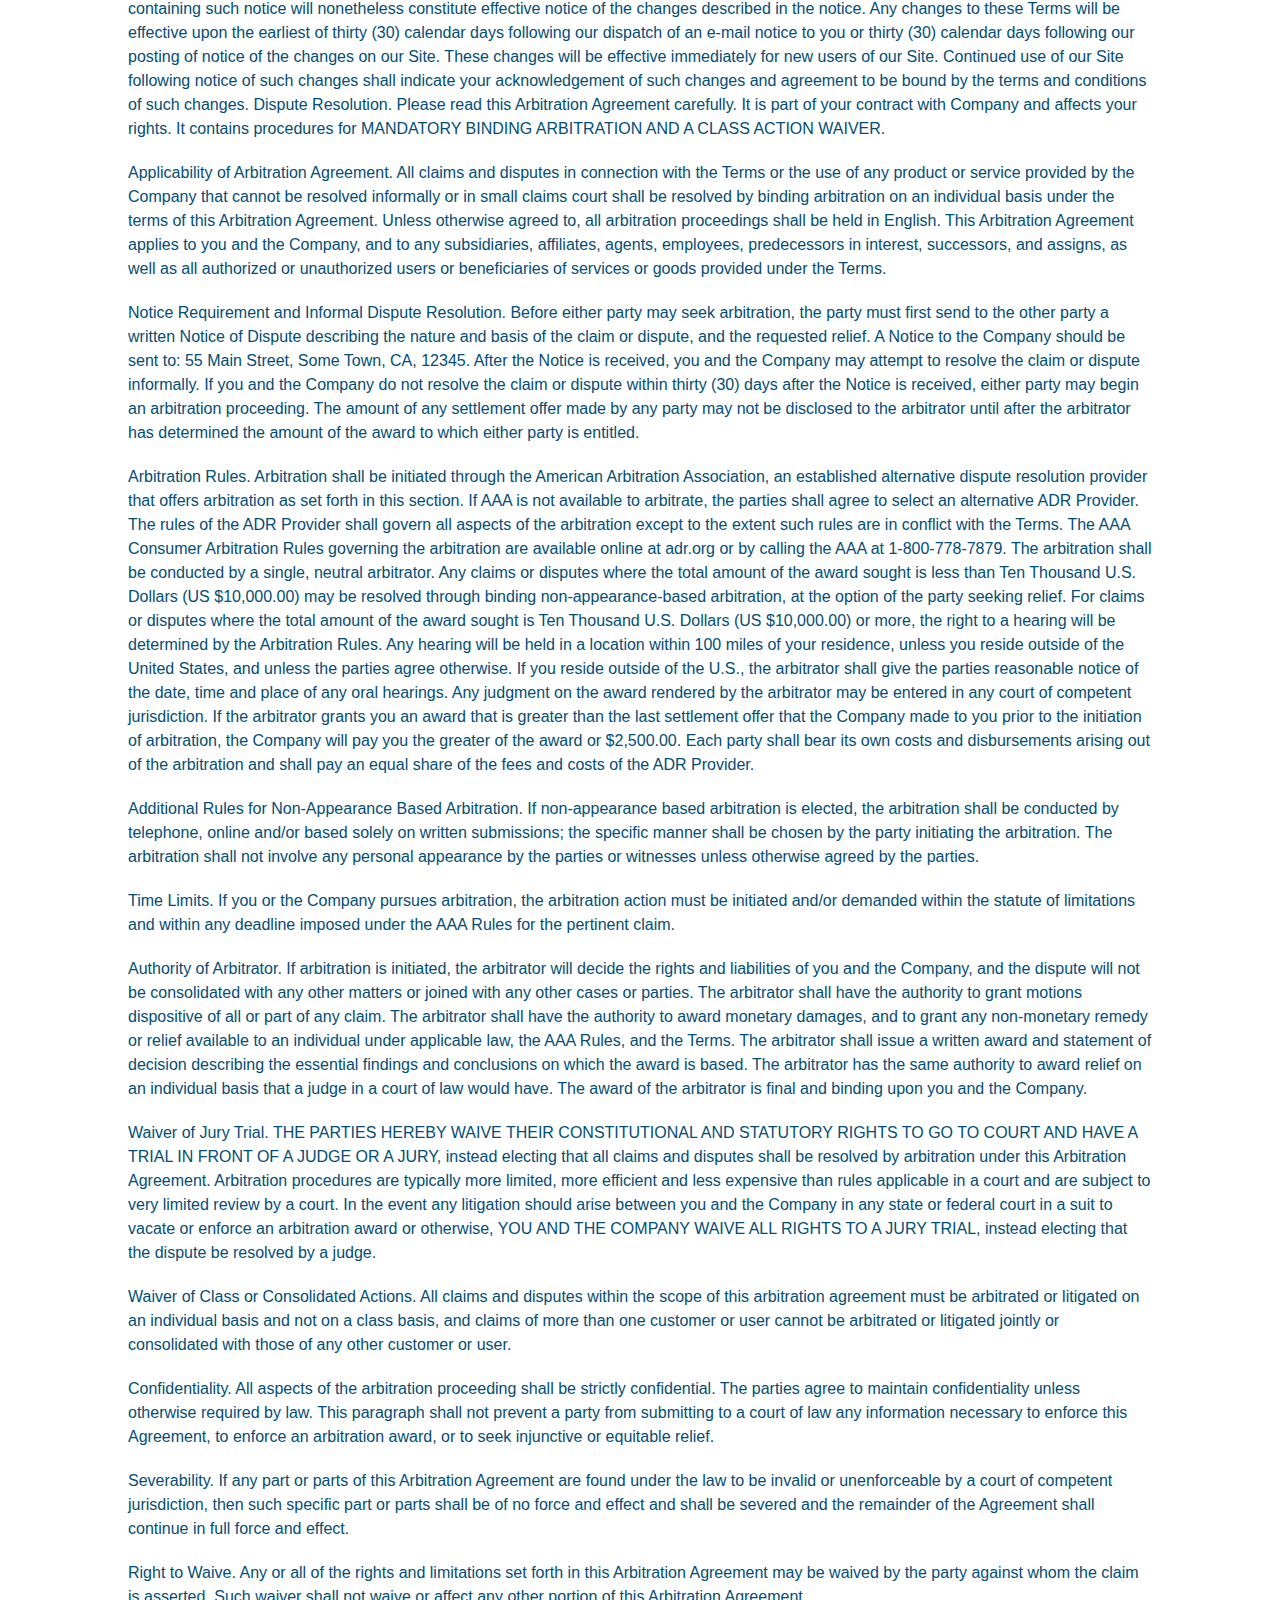
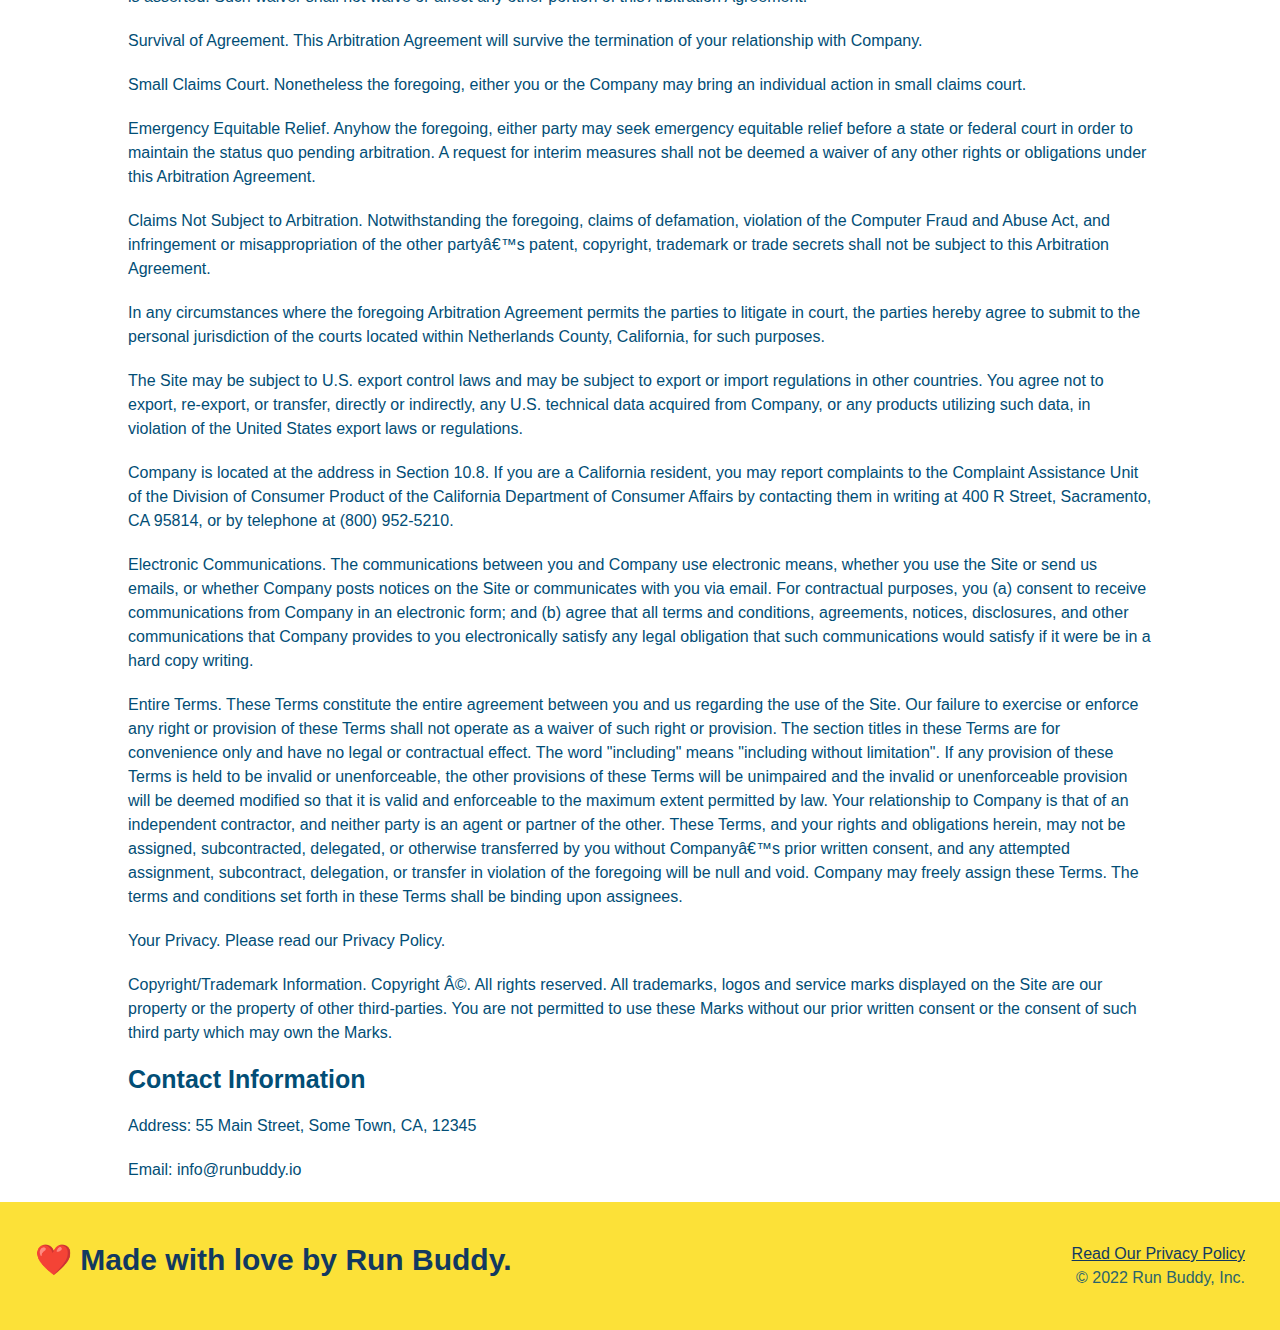
==== commit f4f02d22: "Added first implementation of media queries." ====
--- a/privacy-policy.html
+++ b/privacy-policy.html
@@ -3,7 +3,7 @@
     <head>
         <link rel="stylesheet" href="./assets/css/style.css" />
         <link rel="stylesheet" href="./assets/css/secondary-styles.css" />
-        <meta charset="UTF-8" />
+        <meta name="viewport" charset="UTF-8" content="width=device-width, initial-scale=1.0" />
         <title>Privacy Policy - Run Buddy</title>
     </head>
     <body>
--- a/assets/css/style.css
+++ b/assets/css/style.css
@@ -6,22 +6,24 @@
 
 /* This is a comment */
 body {
-    color: #39a6b2;
+    color: #2b646b;
     font-family: Helvetica, Arial, sans-serif;
 }
 
-/* Apply Styles to HEader */
+/* Apply Styles to Header */
 header {
     padding: 20px 35px;
-    background-color: #39a6b2;
+    background-color: #123960;
+    display: flex;
+    justify-content: space-between;
+    flex-wrap: wrap;
 }
 
 header h1 {
     font-weight: bold;
+    margin: 0;
     font-size: 36px;
     color: #fce138;
-    margin: 0;
-    display: inline;
 }
 
 header a {
@@ -30,41 +32,45 @@
 }
 
 header nav {
-    float: right;
     margin: 7px 0;
 }
 
-header nav ul li {
-    display: inline;
+header nav ul {
+    display: flex;
+    flex-wrap: wrap;
+    justify-content: space-between;
+    align-items: center;
+    list-style: none;
 }
 
 header nav ul li a {
-    margin: 0 30px;
+    margin: 10px 15px;
     font-weight: lighter;
-    font-size: 22px;
+    font-size: 1.55vw;
 }
 
 footer {
     background: #fce138;
     width: 100%;
     padding: 40px 35px;
+    display: flex;
+    justify-content: space-between;
+    flex-wrap: wrap;
 }
 
 footer h2 {
-    display: inline;
-    color: #024e76;
+    color: #123960;
     font-size: 30px;
     margin: 0;
 }
 
 footer div {
-    float: right;
     line-height: 1.5;
     text-align: right;
 }
 
 footer a {
-    color: #024e76;
+    color: #123960;
 }
 
 section {
@@ -72,12 +78,13 @@
 }
 
 .section-title {
-    font-size: 55px;
-    color: #024e76;
-    margin-bottom: 35px;
-    padding: 0 100px 20px 100px;
-    display: inline-block;
+    font-size: 48px;
+    color: #123960;
     border-bottom: 3px solid;
+    padding-bottom: 20px;
+    text-align: center;
+    margin: 0 auto 35px auto;
+    width: 50%;
 }
 
 .primary-border {
@@ -85,28 +92,43 @@
 }
 
 .secondary-border {
-    border-color: #39a6b2;
+    border-color: #2b646b;
 }
 
 /* Hero Style Start */
 .hero {
     background-image: url('../images/hero-bg.jpg');
-    height: 600px;
-    background-size: cover;
-    background-position: center;
-    position: relative;
+    background-size: 85%;
+    background-position: 50% 80%;
+    display: flex;
+    justify-content: center;
+    flex-wrap: wrap;
+    align-items: flex-start;
 }
 /* Hero Style End */
 
+.hero-cta {
+    width: 35%;
+    text-align: right;
+    margin: 3.5%;
+    color: #fff;
+    font-size: 18px;
+    line-height: 1.2;
+}
+
+.hero-cta h2 {
+    font-style: italic;
+    font-size: 55px;
+    color: #fce138;
+}
+
 .hero-form {
-    color: #024e76;
+    color: #123960;
     background-color: #fce138;
     padding: 20px;
-    width: 500px;
-    border: solid 3px #024e76;
-    position: absolute;
-    bottom: 120px;
-    right: 140px;
+    border: solid 3px #123960;
+    width: 40%;
+    margin: 3.5%;
 }
 
 .hero-form h3 {
@@ -119,11 +141,11 @@
 }
 
 .form-input {
-    border: 1px solid #024e76;
+    border: 1px solid #123960;
     display: block;
     padding: 7px 15px;
     font-size: 16px;
-    color: #024e76;
+    color: #123960;
     width: 100%;
     margin-bottom: 15px;
 }
@@ -133,75 +155,96 @@
 }
 
 .hero-form button {
-    background-color: #024e76;
+    background-color: #123960;
     color: #fce138;
     padding: 10px 20px;
     border: none;
     font-size: 16px;
 }
 
-.intro {
-    text-align: center;
-}
-
 .intro p {
     line-height: 1.7;
-    color: #39a6b2;
+    color: #2b646b;
     width: 80%;
     font-size: 20px;
     margin: 0 auto;
+    text-align: center;
 }
 
 .steps {
-    text-align: center;
     background: #fce138;
 }
 
-.steps div {
-    margin-bottom: 80px;
-}
-
-.steps img {
-    width: 15%;
-    margin: 10px 0;
-}
-
-.steps h3 {
-    color: #024e76;
+.step {
+    margin: 50px auto;
+    padding-bottom: 50px;
+    width: 80%;
+    border-bottom: 1px solid #39a6b2;
+    display: flex;
+    flex-wrap: wrap;
+    align-items: center;
+    justify-content: space-between;
+}
+
+.step h3 {
+    color: #123960;
     font-size: 46px;
-    margin-top: 10px;
-}
-
-.steps p {
+    flex: 1 30%;
+}
+
+.step-info {
+    flex: 2 70%;
+    display: flex;
+    flex-wrap: wrap;
+    align-items: center;
+}
+
+.step-img {
+    flex: 1 12%;
+    margin-right: 20px;
+}
+
+.step-text {
+    flex: 12;
+}
+
+.step-img img {
+    max-width: 100%;
+}
+
+.step-text h4 {
+    font-size: 26px;
+    line-height: 1.5;
+    color: #123960;
+}
+
+.step-text p {
     color: #39a6b2;
-    font-size: 23px;
-}
-
-.steps span {
-    font-size: 38px;
-}
-
+    font-size: 18px;
+}
 .trainers {
-    text-align: center;
+    width: 100%;
+    margin: 0 auto;
+    display: flex;
+    flex-wrap: wrap;
+    justify-content: space-around;
 }
 
 .trainer {
-    width: 900px;
-    margin: 0 auto 30px auto;
-    background: #024e76;
-    color: #fce138;
-    overflow: auto;
+    margin: 20px;
+    flex: 1;
+    background: #123960;
+    color: #fce138;
 }
 
 .trainer img {
-    width: 35%;
-    float: left;
+    width: 100%;
 }
 
 .trainer-bio {
     padding: 35px;
-    float: left;
-    width: 65%;
+
+    line-height: 1.3;
 }
 
 .text-left {
@@ -212,30 +255,37 @@
     text-align: right;
 }
 
+.flex-row {
+    display: flex;
+}
+
 .trainer-bio h3 {
-    font-size: 32px;
-    margin-bottom: 8px;
+    font-size: 28px;
 }
 
 .trainer-bio h4 {
     font-weight: lighter;
-    font-size: 26px;
-    margin-bottom: 25px;
+    font-size: 22px;
+    margin-bottom: 15px;
 }
 
 .trainer-bio p {
     font-size: 17px;
-    line-height: 1.3;
 }
 
 /* Reach Out Styles Start */
 .contact {
-    text-align: center;
-    background: #024e76;
+    background: #123960;
 }
 
 .contact h2 {
     color: #fce138;
+}
+
+.contact-info {
+    display: flex;
+    justify-content: space-between;
+    flex-wrap: wrap;
 }
 
 .contact-info iframe {
@@ -243,12 +293,17 @@
     height: 400px;
 }
 
+.contact-info > * {
+    flex: 1;
+    margin: 15px;
+}
+
 .contact-info div {
-    width: 410px;
+    /* width: 410px;
     display: inline-block;
     vertical-align: top;
     text-align: left;
-    margin: 30px 0 0 60px;
+    margin: 30px 0 0 60px; */
     color: #ffffff;
 }
 
@@ -268,4 +323,50 @@
 .contact-info a {
     color: #fce138;
 }
+
+.contact-form input,
+.contact-form textarea {
+    border: 1px solid #024e76;
+    display: block;
+    padding: 7px 15px;
+    font-size: 16px;
+    color: #024e76;
+    width: 100%;
+    margin-bottom: 15px;
+    margin-top: 5px;
+}
+
+.contact-form button {
+    width: 100%;
+    border: none;
+    background: #fce138;
+    color: #024e76;
+    text-align: center;
+    padding: 15px 0;
+    font-size: 16px;
+}
 /* Reach Out Styles End */
+
+/* Media Query for Smaller Desktop Screens And Smaller  */
+@media screen and (max-width: 980px) {
+    header h1 a {
+        /* This will be applied on any screen smaller than 980px. */
+        color: tomato;
+    }
+}
+
+/* Media Query for Tablets and Smaller */
+@media screen and (max-width: 768px) {
+    header h1 a {
+        /* This will be applied on any screen smaller than 768px */
+        font-size: 80px;
+    }
+}
+
+/* Media Query for Mobile Phones and Smaller */
+@media screen and (max-width: 575px) {
+    header h1 {
+        /* This will be applied on any screen smaller 575px */
+        font-size: 100px;
+    }
+}
